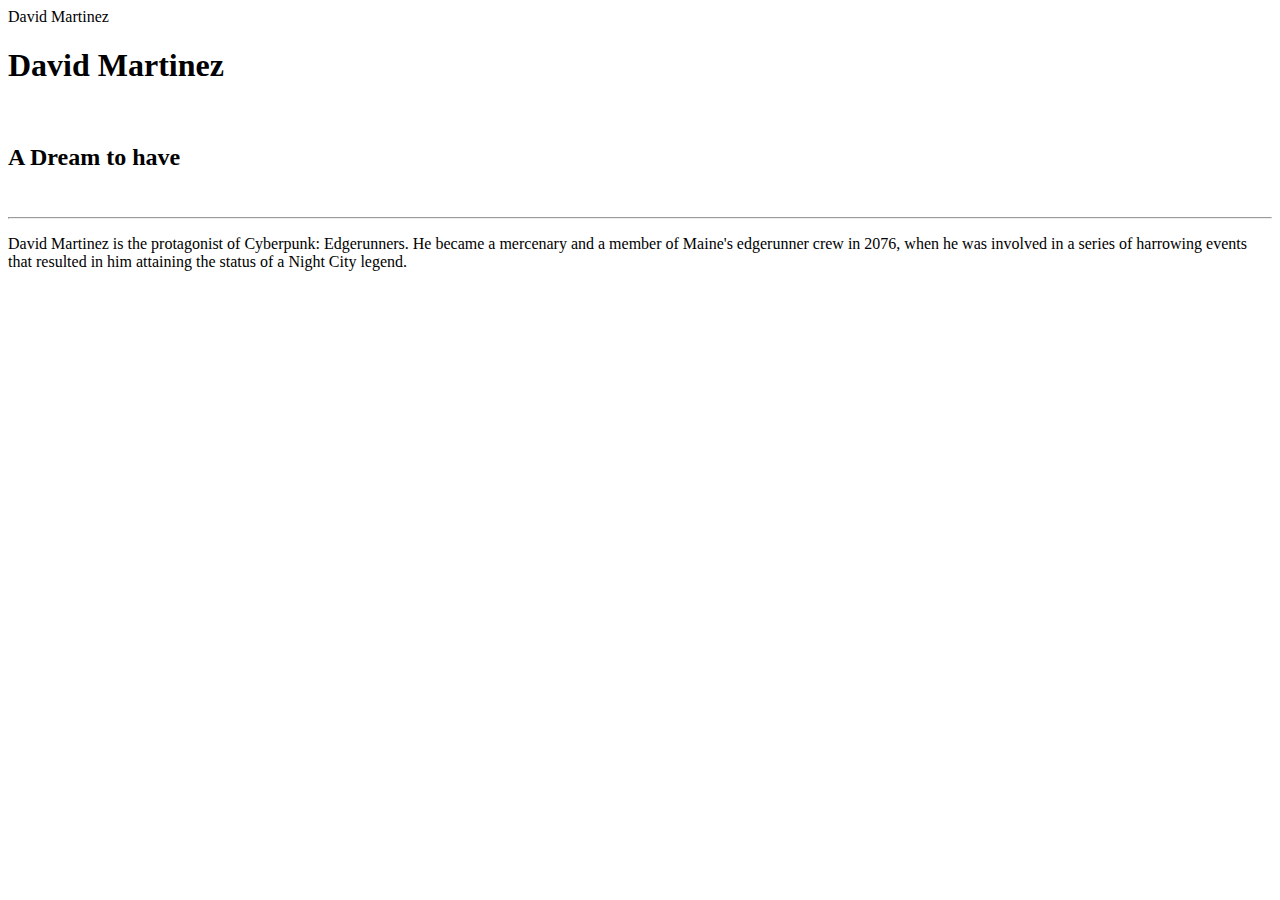
==== CV.html @ d023e833 "Created CV.html" ====
<html>
    <head>
        David Martinez
    </head>

    <body>
        <h1>David Martinez</h1><br>
        <h2>A Dream to have</h2><br>
        <hr>
        <div>
            <p>David Martinez is the protagonist of Cyberpunk: Edgerunners. 
                He became a mercenary and a member of Maine's edgerunner crew in 2076, when he was involved 
                in a series of harrowing events that resulted in him attaining the status of a Night City legend.
            </p>
        </div>
    </body>
</html>
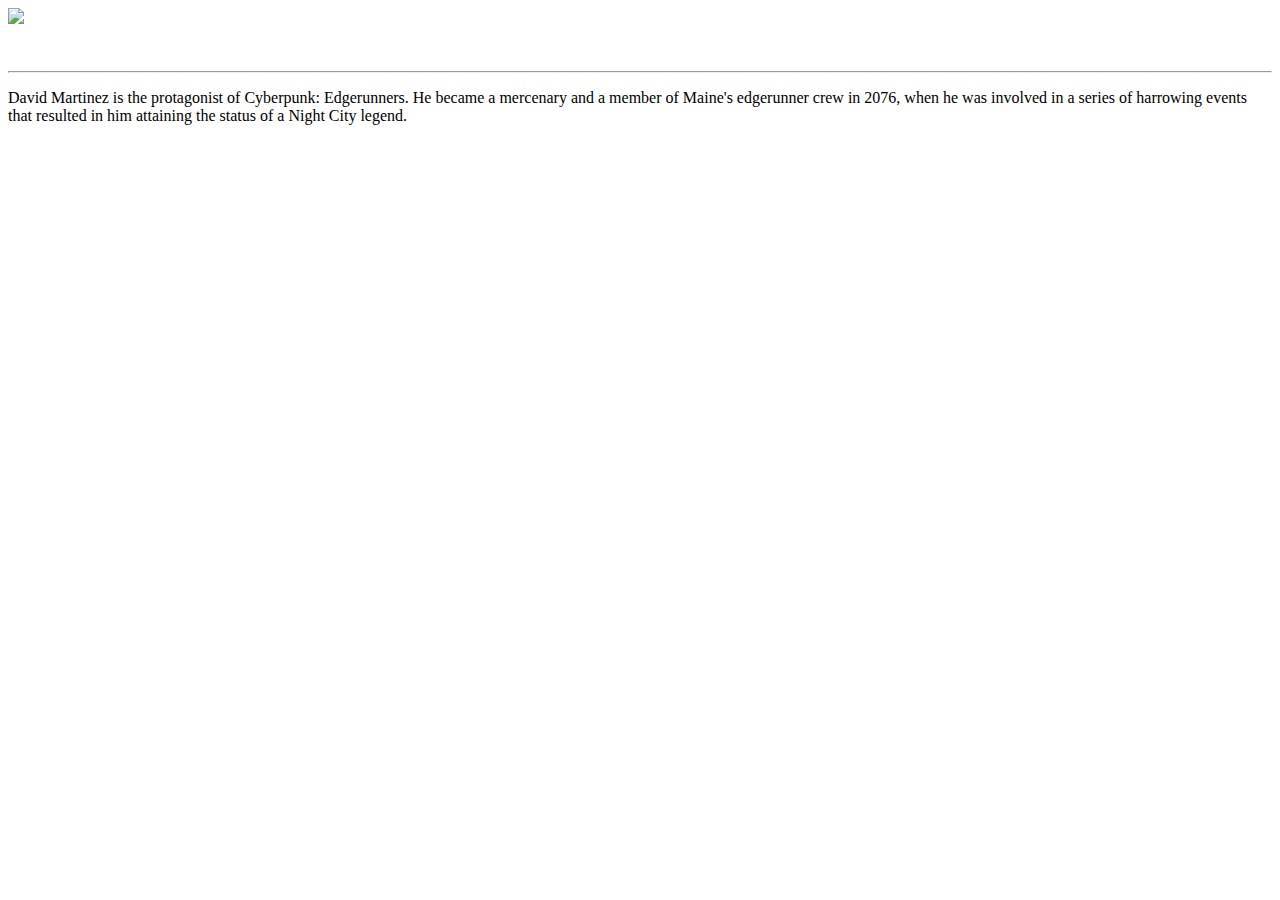
==== commit 373b1c58: "Switched from DM to Omen" ====
--- a/CV.html
+++ b/CV.html
@@ -1,17 +1,18 @@
 <html>
-    <head>
-        David Martinez
-    </head>
+<head>
+    <title>Omen</title>
+</head>
 
-    <body>
-        <h1>David Martinez</h1><br>
-        <h2>A Dream to have</h2><br>
-        <hr>
-        <div>
-            <p>David Martinez is the protagonist of Cyberpunk: Edgerunners. 
-                He became a mercenary and a member of Maine's edgerunner crew in 2076, when he was involved 
-                in a series of harrowing events that resulted in him attaining the status of a Night City legend.
-            </p>
-        </div>
-    </body>
-</html>+<body>
+    <img src="https://static.wikia.nocookie.net/valorant/images/c/ce/Omen_VALORANT_Portrait.png/revision/latest?cb=20220301162855" />
+    <h1></h1><br>
+    <hr>
+    <div>
+        <p>David Martinez is the protagonist of Cyberpunk: Edgerunners. 
+            He became a mercenary and a member of Maine's edgerunner crew in 2076, when he was involved 
+            in a series of harrowing events that resulted in him attaining the status of a Night City legend.
+        </p>
+    </div>
+</body>
+</html>
+
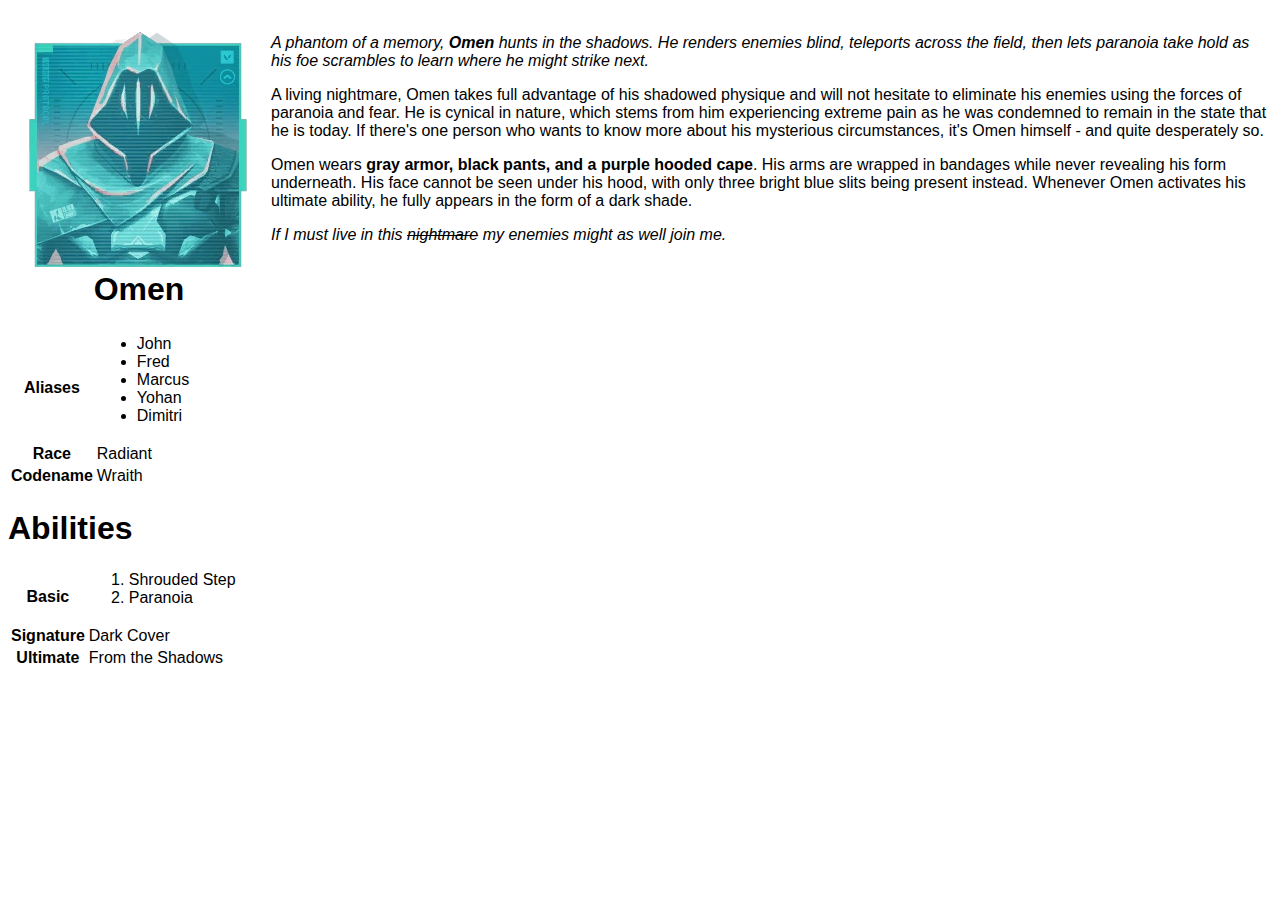
==== commit d9b00484: "rename" ====
--- a/CV.html
+++ b/CV.html
@@ -4,15 +4,100 @@
 </head>
 
 <body>
-    <img src="https://static.wikia.nocookie.net/valorant/images/c/ce/Omen_VALORANT_Portrait.png/revision/latest?cb=20220301162855" />
-    <h1></h1><br>
-    <hr>
-    <div>
-        <p>David Martinez is the protagonist of Cyberpunk: Edgerunners. 
-            He became a mercenary and a member of Maine's edgerunner crew in 2076, when he was involved 
-            in a series of harrowing events that resulted in him attaining the status of a Night City legend.
-        </p>
-    </div>
+    <font face = "Helvetica">
+    <table id="outline">
+        <tr>
+            
+            <td><img id="currentPhoto" src="https://static.wikia.nocookie.net/valorant/images/c/ce/Omen_VALORANT_Portrait.png/revision/latest?cb=20220301162855" onerror="this.onerror=null; this.src='VP.webp'"></td>
+            <td><div>
+                <p><i> 
+                    A phantom of a memory, <b>Omen</b> hunts in the shadows. He renders enemies blind, teleports across the field, 
+                    then lets paranoia take hold as his foe scrambles to learn where he might strike next.
+                </i></p>
+            </div>
+            
+            <div>
+                <p>
+                    A living nightmare, Omen takes full advantage of his shadowed physique and will not hesitate to eliminate his enemies 
+                    using the forces of paranoia and fear. He is cynical in nature, which stems from him experiencing extreme pain as he was condemned 
+                    to remain in the state that he is today. If there's one person who wants to know more about his mysterious circumstances, 
+                    it's Omen himself - and quite desperately so.
+                </p>
+            </div>
+
+            <div>
+                <p>
+                    Omen wears <b>gray armor, black pants, and a purple hooded cape</b>. His arms are wrapped in bandages while never revealing his form underneath. 
+                    His face cannot be seen under his hood, with only three bright blue slits being present instead. 
+                    Whenever Omen activates his ultimate ability, he fully appears in the form of a dark shade.
+                </p>
+            </div>
+            
+            <div>
+                <p><i>
+                    If I must live in this <s>nightmare</s> my enemies might as well join me.
+                </i></p>
+            </div></td>
+
+            
+        </tr>
+        <tr>
+            <center>
+            <th><h1>Omen</h1></th>
+            <div>
+                <table id="information">
+                    <tr>
+                        <th>Aliases</th>
+                        <td><ul>
+                            <li>John</li>
+                            <li>Fred</li>
+                            <li>Marcus</li>
+                            <li>Yohan</li>
+                            <li>Dimitri</li>
+                        </ul></td>
+                    </tr>
+
+                    <tr>
+                        <th>Race</th>
+                        <td>Radiant</td>
+                    </tr>
+
+                    <tr>
+                        <th>Codename</th>
+                        <td>Wraith </td>
+                    </tr>
+                </table>
+            </div> 
+
+            <th><h1>Abilities</h1></th>
+            <div>
+
+                <table id="abilities">
+                    <tr>
+                        <th>Basic</th>
+                        <td><ol>
+                            <li>Shrouded Step</li>
+                            <li>Paranoia</li>
+                        </ol></td>
+                    </tr>
+
+                    <tr>
+                        <th>Signature</th>
+                        <td>Dark Cover</td>
+                    </tr>
+
+                    <tr>
+                        <th>Ultimate</th>
+                        <td>From the Shadows</td>
+                    </tr>
+                </table>
+            </div>
+            </center>
+        </tr>
+
+
+    </table>
+    </font>
 </body>
 </html>
 
